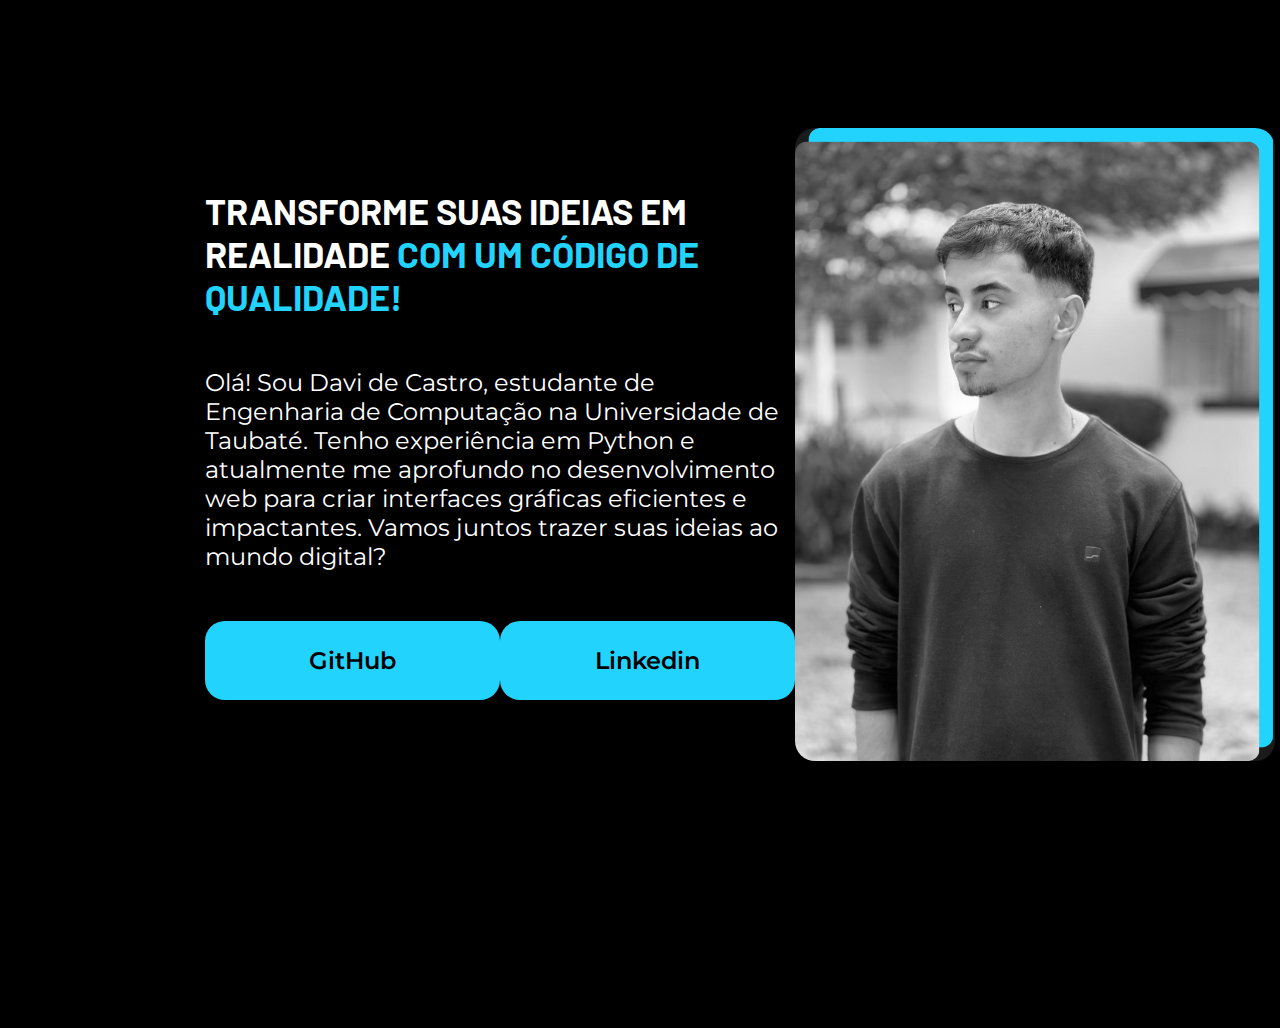
==== index.html @ 3ddff9d7 "fist commit" ====
<!DOCTYPE html>
<html lang="pt-br">
<head>
    <meta charset="UTF-8">
    <meta name="viewport" content="width=device-width, initial-scale=1.0">
    <link rel="stylesheet" href="style.css">
    <title>Portifólio</title>
</head>
<body>

    <main class="apresentacao">

        <section class="apresentacao__conteudo">

            <h1 class="apresentacao__conteudo__titulo">TRANSFORME SUAS IDEIAS EM REALIDADE <span class="titulo__destaque">COM UM CÓDIGO DE QUALIDADE!</span></h1>

            <p class="apresentacao__conteudo__texto">Olá! Sou Davi de Castro, estudante de Engenharia de Computação na Universidade de Taubaté. Tenho experiência em Python e atualmente me aprofundo no desenvolvimento web para criar interfaces gráficas eficientes e impactantes. Vamos juntos trazer suas ideias ao mundo digital?</p>

            <div class="apresentacao__conteudo__botoes">

                <a class="apresentacao__conteudo__botao" href="https://github.com/Davi1403">GitHub</a>
                <a class="apresentacao__conteudo__botao" href="https://linkedin.com/in/davicrsantos">Linkedin</a>

            </div>
        </section>

        <img class="apresentacao__imagem" src="davi.png" alt="Davi" width="480">

    </main>
    
</body>
</html>
---- style.css ----
@import url('https://fonts.googleapis.com/css2?family=Barlow:ital,wght@0,100;0,200;0,300;0,400;0,500;0,600;0,700;0,800;0,900;1,100;1,200;1,300;1,400;1,500;1,600;1,700;1,800;1,900&family=Montserrat:ital,wght@0,100..900;1,100..900&display=swap');

*{
    margin: 0;
    padding: 0;
}

body{
    height: 100vh;
    box-sizing: border-box;
    background-color: #000000;
    color: #FFFFFF;
}

.apresentacao{
    display: flex;
    align-items: center;
    justify-content: space-between;
    margin: 10% 16%;
}

.apresentacao__conteudo{
    display: flex;
    width: 688px;
    flex-direction: column;
    gap: 50px;
}

.apresentacao__conteudo__titulo{
    font-size: 36px;
    font-family: "Barlow", serif;
    font-weight: 700;
}

.apresentacao__conteudo__texto{
    font-size: 24px;
    font-family: "Montserrat", serif;
    font-weight: 400;
}

.titulo__destaque{
    color: #22D4FD;
}

.apresentacao__conteudo__botoes{
    display: flex;
    justify-content: space-between;
}

.apresentacao__conteudo__botao{
    background-color: #22D4FD;
    color: #000000;
    text-decoration: none;
    width: 295px;
    padding: 25px 0;
    text-align: center;
    border-radius: 20px;

    font-family: "Montserrat", serif;
    font-weight: 600;
    font-size: 24px;
}

.apresentacao__imagem{
    border-radius: 20px;
}
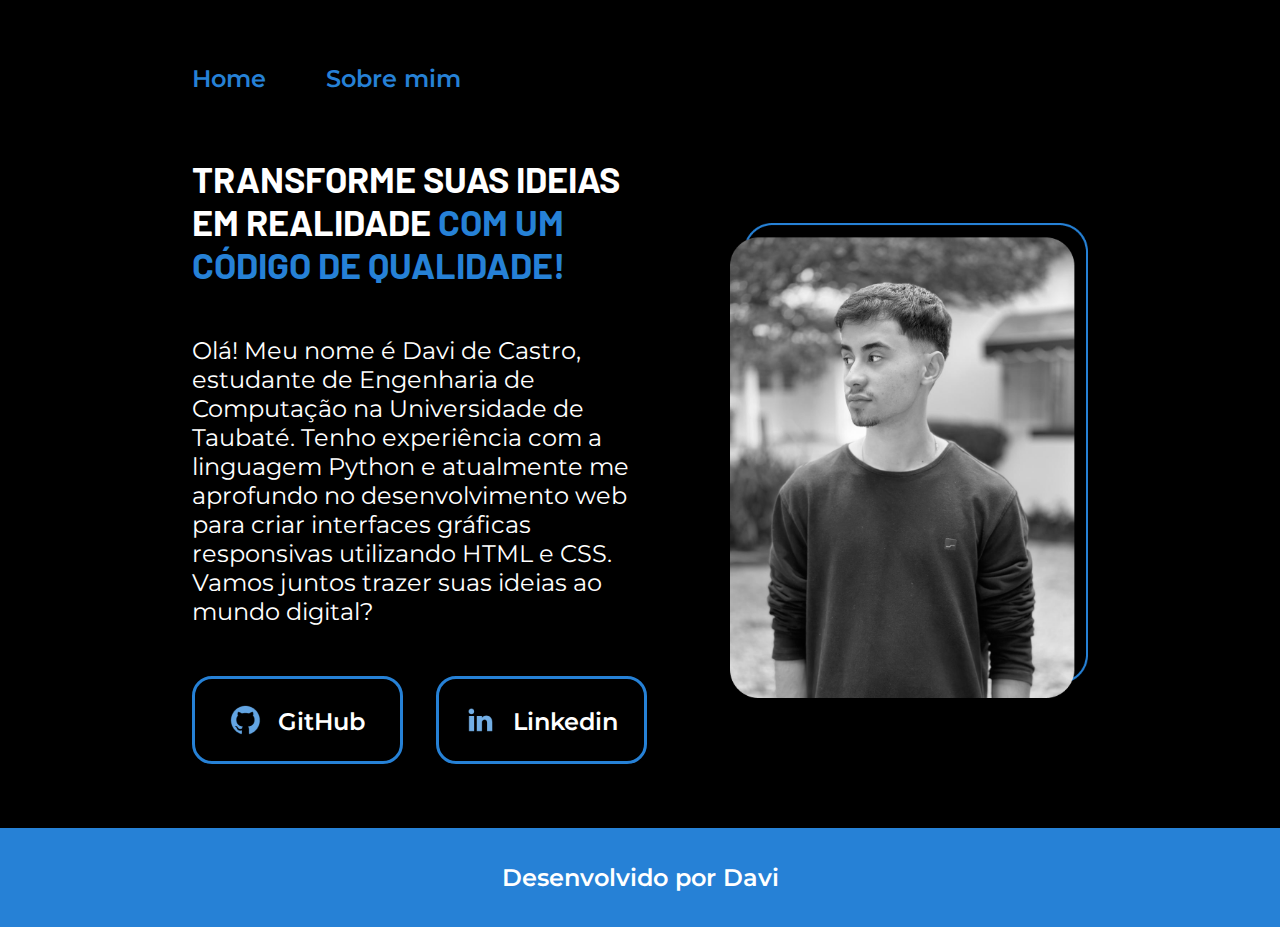
==== commit de1c4019: "AboutAndMobileVersion" ====
--- a/index.html
+++ b/index.html
@@ -4,9 +4,16 @@
     <meta charset="UTF-8">
     <meta name="viewport" content="width=device-width, initial-scale=1.0">
     <link rel="stylesheet" href="style.css">
-    <title>Portifólio</title>
+    <title>Home</title>
 </head>
 <body>
+    <header class="cabecalho">
+        <nav class="cabecalho__menu">
+            <a class="cabecalho__menu__link" href="index.html">Home</a>
+            <a class="cabecalho__menu__link" href="about.html">Sobre mim</a>
+        </nav>
+
+    </header>
 
     <main class="apresentacao">
 
@@ -14,19 +21,27 @@
 
             <h1 class="apresentacao__conteudo__titulo">TRANSFORME SUAS IDEIAS EM REALIDADE <span class="titulo__destaque">COM UM CÓDIGO DE QUALIDADE!</span></h1>
 
-            <p class="apresentacao__conteudo__texto">Olá! Sou Davi de Castro, estudante de Engenharia de Computação na Universidade de Taubaté. Tenho experiência em Python e atualmente me aprofundo no desenvolvimento web para criar interfaces gráficas eficientes e impactantes. Vamos juntos trazer suas ideias ao mundo digital?</p>
+            <p class="apresentacao__conteudo__texto">Olá! Meu nome é Davi de Castro, estudante de Engenharia de Computação na Universidade de Taubaté. Tenho experiência com a linguagem Python e atualmente me aprofundo no desenvolvimento web para criar interfaces gráficas responsivas utilizando HTML e CSS. Vamos juntos trazer suas ideias ao mundo digital?</p>
 
             <div class="apresentacao__conteudo__botoes">
 
-                <a class="apresentacao__conteudo__botao" href="https://github.com/Davi1403">GitHub</a>
-                <a class="apresentacao__conteudo__botao" href="https://linkedin.com/in/davicrsantos">Linkedin</a>
+                <a class="apresentacao__conteudo__botoes__botao" href="https://github.com/Davi1403">
+                    <img src="./assets/github.png" alt="GitHub Icon">
+                    GitHub</a>
+                <a class="apresentacao__conteudo__botoes__botao" href="https://linkedin.com/in/davicrsantos">
+                    <img src="./assets/linkedin.png" alt="Linkedin Icon">
+                    Linkedin</a>
 
             </div>
         </section>
 
-        <img class="apresentacao__imagem" src="davi.png" alt="Davi" width="480">
+        <img class="apresentacao__imagem" src="./assets/davi.png" alt="Davi" width="480">
 
     </main>
+
+    <footer class="rodape">
+        <p>Desenvolvido por Davi</p>
+    </footer>
     
 </body>
 </html>--- a/style.css
+++ b/style.css
@@ -1,4 +1,15 @@
 @import url('https://fonts.googleapis.com/css2?family=Barlow:ital,wght@0,100;0,200;0,300;0,400;0,500;0,600;0,700;0,800;0,900;1,100;1,200;1,300;1,400;1,500;1,600;1,700;1,800;1,900&family=Montserrat:ital,wght@0,100..900;1,100..900&display=swap');
+
+:root{
+    --cor-primaria : #000000;
+    --cor-secundaria : #FFFFFF;
+    --cor-terciaria : #2681D6;
+    --cor-hover: #272727;
+
+
+    --font-primaria : "Barlow", serif;
+    --font-secundaria : "Montserrat", sans-serif;
+}
 
 *{
     margin: 0;
@@ -6,40 +17,57 @@
 }
 
 body{
-    height: 100vh;
     box-sizing: border-box;
-    background-color: #000000;
-    color: #FFFFFF;
+    background-color: var(--cor-primaria);
+    color: var(--cor-secundaria);
+}
+
+.cabecalho{
+    padding: 5% 0 0 15%;
+}
+
+.cabecalho__menu{
+    display: flex;
+    gap: 60px;
+}
+
+.cabecalho__menu__link{
+    font-family: var(--font-secundaria);
+    font-weight: 600;
+    font-size: 1.5rem;
+    text-decoration: none;
+    color: var(--cor-terciaria);
 }
 
 .apresentacao{
+    padding: 5% 15%;
     display: flex;
     align-items: center;
     justify-content: space-between;
-    margin: 10% 16%;
+    gap : 83px;
 }
 
 .apresentacao__conteudo{
     display: flex;
-    width: 688px;
+    width: 60%;
     flex-direction: column;
     gap: 50px;
 }
 
 .apresentacao__conteudo__titulo{
-    font-size: 36px;
-    font-family: "Barlow", serif;
+    font-size: 2.25rem;
+    font-family: var(--font-primaria);
     font-weight: 700;
 }
 
 .apresentacao__conteudo__texto{
-    font-size: 24px;
-    font-family: "Montserrat", serif;
+    font-size: 1.5rem;
+    font-family: var(--font-secundaria);
     font-weight: 400;
 }
 
 .titulo__destaque{
-    color: #22D4FD;
+    color: var(--cor-terciaria);
 }
 
 .apresentacao__conteudo__botoes{
@@ -47,20 +75,61 @@
     justify-content: space-between;
 }
 
-.apresentacao__conteudo__botao{
-    background-color: #22D4FD;
-    color: #000000;
+.apresentacao__conteudo__botoes__botao{
+
+    display: flex;
+    justify-content: center;
+    align-items: flex-end;
+    border: 3px solid var(--cor-terciaria);
+    padding: 25px 0;
+    width: 45%;
+    border-radius: 20px;
+    gap: 16px;
+
+    color: var(--cor-secundaria);
+    font-family: var(--font-secundaria);
+    font-weight: 600;
+    font-size: 1.5rem;
+    text-align: center;
     text-decoration: none;
-    width: 295px;
-    padding: 25px 0;
-    text-align: center;
-    border-radius: 20px;
+}
 
-    font-family: "Montserrat", serif;
-    font-weight: 600;
-    font-size: 24px;
+.apresentacao__conteudo__botoes__botao:hover{
+    background-color: var(--cor-hover);
 }
 
 .apresentacao__imagem{
-    border-radius: 20px;
+    width: 40%;
+}
+
+.rodape{
+    background-color: var(--cor-terciaria);
+    padding: 35px;
+    font-family: var(--font-secundaria);
+    font-weight: 600;
+    text-align: center;
+    font-size: 1.5rem;
+}
+
+@media (max-width: 1100px){
+
+    .cabecalho{
+        padding: 10%;
+    }
+
+    .cabecalho__menu{
+        justify-content: center;
+    }
+    .apresentacao{
+        flex-direction: column;
+        padding: 5%;
+    }
+    .apresentacao__conteudo{
+        width: auto;
+    }
+    
+
+    .apresentacao__imagem{
+        width: 50%;
+    }
 }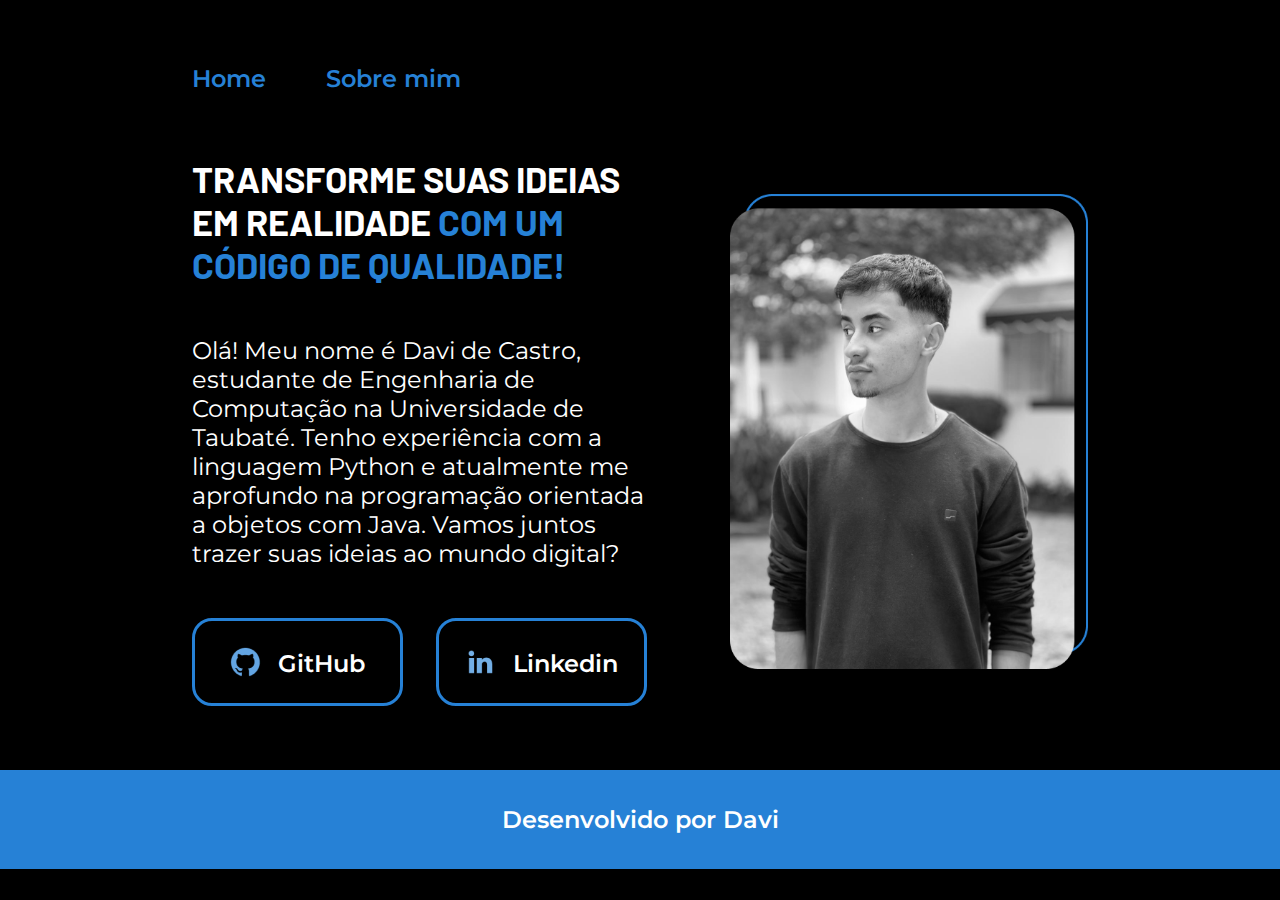
==== commit 74868c61: "ChangeTheDescription" ====
--- a/index.html
+++ b/index.html
@@ -21,7 +21,7 @@
 
             <h1 class="apresentacao__conteudo__titulo">TRANSFORME SUAS IDEIAS EM REALIDADE <span class="titulo__destaque">COM UM CÓDIGO DE QUALIDADE!</span></h1>
 
-            <p class="apresentacao__conteudo__texto">Olá! Meu nome é Davi de Castro, estudante de Engenharia de Computação na Universidade de Taubaté. Tenho experiência com a linguagem Python e atualmente me aprofundo no desenvolvimento web para criar interfaces gráficas responsivas utilizando HTML e CSS. Vamos juntos trazer suas ideias ao mundo digital?</p>
+            <p class="apresentacao__conteudo__texto">Olá! Meu nome é Davi de Castro, estudante de Engenharia de Computação na Universidade de Taubaté. Tenho experiência com a linguagem Python e atualmente me aprofundo na programação orientada a objetos com Java. Vamos juntos trazer suas ideias ao mundo digital?</p>
 
             <div class="apresentacao__conteudo__botoes">
 
@@ -35,7 +35,7 @@
             </div>
         </section>
 
-        <img class="apresentacao__imagem" src="./assets/davi.png" alt="Davi" width="480">
+        <img class="apresentacao__imagem" src="./assets/davi.png" alt="Davi">
 
     </main>
 
--- a/style.css
+++ b/style.css
@@ -114,7 +114,7 @@
 @media (max-width: 1100px){
 
     .cabecalho{
-        padding: 10%;
+        padding: 20% 0 20% 0;
     }
 
     .cabecalho__menu{
@@ -130,6 +130,6 @@
     
 
     .apresentacao__imagem{
-        width: 50%;
+        width: 70%;
     }
 }